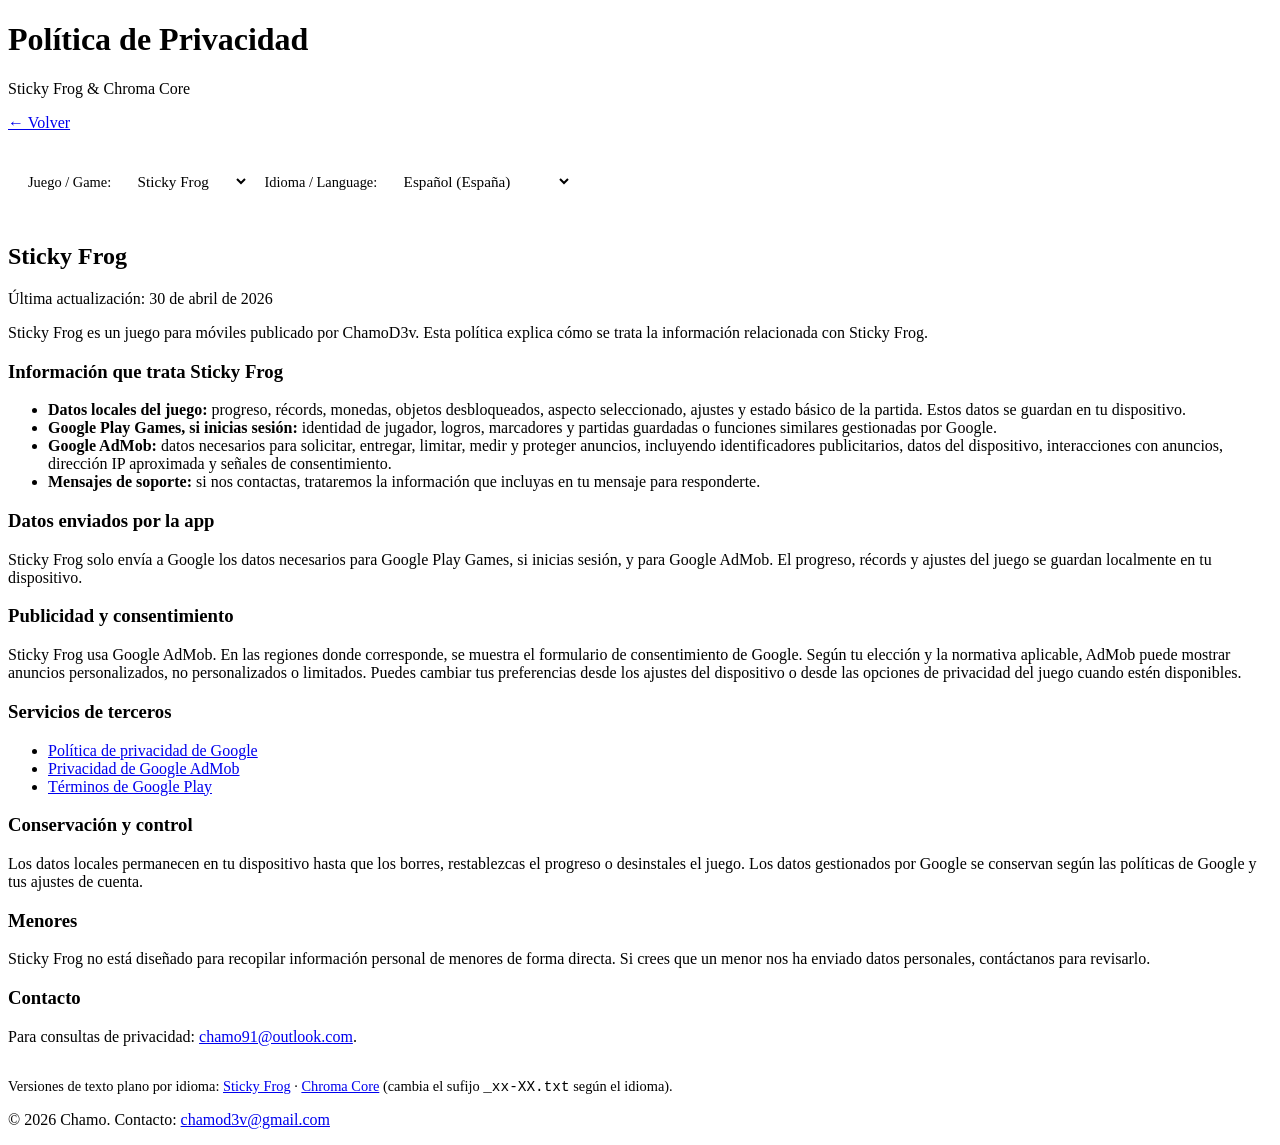
==== privacy.html @ 4ad82cdc "Update" ====
﻿<!DOCTYPE html>
<html lang="es">
<head>
<meta charset="UTF-8">
<meta name="viewport" content="width=device-width, initial-scale=1.0">
<title>Política de Privacidad — Chamo</title>
<link rel="stylesheet" href="style.css">
<style>
  .selector-bar {
    display: flex;
    flex-wrap: wrap;
    gap: 1rem;
    align-items: center;
    background: var(--bg-card);
    border: 1px solid var(--border);
    border-radius: var(--radius);
    padding: 1rem 1.25rem;
    margin: 1rem 0 1.75rem;
  }
  .selector-bar label {
    color: var(--fg-muted);
    font-size: 0.9rem;
    margin-right: 0.4rem;
  }
  .selector-bar select {
    background: var(--bg);
    color: var(--fg);
    border: 1px solid var(--border);
    border-radius: 8px;
    padding: 0.5rem 0.75rem;
    font-size: 0.95rem;
    font-family: inherit;
  }
  .selector-bar select:focus {
    outline: 2px solid var(--accent-alt);
    outline-offset: 1px;
  }
  .privacy-block { display: none; }
  .privacy-block.active { display: block; }
  .lang-block { display: none; }
  .lang-block.active { display: block; }
  .doc-meta {
    color: var(--fg-muted);
    font-size: 0.9rem;
    margin: 0 0 1rem;
  }
</style>
</head>
<body>
<header class="hero">
  <div class="container">
    <h1>Política de Privacidad</h1>
    <p class="tagline">Sticky Frog &amp; Chroma Core</p>
  </div>
</header>

<main class="container page-content">
  <a class="back-link" href="index.html">&larr; Volver</a>

  <div class="selector-bar">
    <div>
      <label for="game-select">Juego / Game:</label>
      <select id="game-select">
        <option value="sticky_frog">Sticky Frog</option>
        <option value="chromacore">Chroma Core</option>
      </select>
    </div>
    <div>
      <label for="lang-select">Idioma / Language:</label>
      <select id="lang-select">
        <option value="es-ES">Español (España)</option>
        <option value="en-US">English (US)</option>
        <option value="en-GB">English (UK)</option>
        <option value="fr-FR">Français (France)</option>
        <option value="de-DE">Deutsch (Deutschland)</option>
      </select>
    </div>
  </div>

  <!-- ========== STICKY FROG ========== -->
<article class="privacy-block" data-game="sticky_frog">
  <section class="lang-block" data-lang="es-ES">
    <h2>Sticky Frog</h2>
    <p class="effective">Última actualización: 30 de abril de 2026</p>
    <p>Sticky Frog es un juego para móviles publicado por ChamoD3v. Esta política explica cómo se trata la información relacionada con Sticky Frog.</p>
    <h3>Información que trata Sticky Frog</h3>
    <ul>
      <li><strong>Datos locales del juego:</strong> progreso, récords, monedas, objetos desbloqueados, aspecto seleccionado, ajustes y estado básico de la partida. Estos datos se guardan en tu dispositivo.</li>
      <li><strong>Google Play Games, si inicias sesión:</strong> identidad de jugador, logros, marcadores y partidas guardadas o funciones similares gestionadas por Google.</li>
      <li><strong>Google AdMob:</strong> datos necesarios para solicitar, entregar, limitar, medir y proteger anuncios, incluyendo identificadores publicitarios, datos del dispositivo, interacciones con anuncios, dirección IP aproximada y señales de consentimiento.</li>
      <li><strong>Mensajes de soporte:</strong> si nos contactas, trataremos la información que incluyas en tu mensaje para responderte.</li>
    </ul>
    <h3>Datos enviados por la app</h3>
    <p>Sticky Frog solo envía a Google los datos necesarios para Google Play Games, si inicias sesión, y para Google AdMob. El progreso, récords y ajustes del juego se guardan localmente en tu dispositivo.</p>
    <h3>Publicidad y consentimiento</h3>
    <p>Sticky Frog usa Google AdMob. En las regiones donde corresponde, se muestra el formulario de consentimiento de Google. Según tu elección y la normativa aplicable, AdMob puede mostrar anuncios personalizados, no personalizados o limitados. Puedes cambiar tus preferencias desde los ajustes del dispositivo o desde las opciones de privacidad del juego cuando estén disponibles.</p>
    <h3>Servicios de terceros</h3>
    <ul>
      <li><a href="https://policies.google.com/privacy" target="_blank" rel="noopener">Política de privacidad de Google</a></li>
      <li><a href="https://support.google.com/admob/answer/6128543" target="_blank" rel="noopener">Privacidad de Google AdMob</a></li>
      <li><a href="https://play.google.com/about/play-terms/" target="_blank" rel="noopener">Términos de Google Play</a></li>
    </ul>
    <h3>Conservación y control</h3>
    <p>Los datos locales permanecen en tu dispositivo hasta que los borres, restablezcas el progreso o desinstales el juego. Los datos gestionados por Google se conservan según las políticas de Google y tus ajustes de cuenta.</p>
    <h3>Menores</h3>
    <p>Sticky Frog no está diseñado para recopilar información personal de menores de forma directa. Si crees que un menor nos ha enviado datos personales, contáctanos para revisarlo.</p>
    <h3>Contacto</h3>
    <p>Para consultas de privacidad: <a href="mailto:chamo91@outlook.com">chamo91@outlook.com</a>.</p>
  </section>

  <section class="lang-block" data-lang="en-US">
    <h2>Sticky Frog</h2>
    <p class="effective">Last updated: April 30, 2026</p>
    <p>Sticky Frog is a mobile game published by ChamoD3v. This policy explains how information related to Sticky Frog is handled.</p>
    <h3>Information Sticky Frog Processes</h3>
    <ul>
      <li><strong>Local game data:</strong> progress, high scores, coins, unlocked items, selected skin, settings, and basic game state. This data is stored on your device.</li>
      <li><strong>Google Play Games, if you sign in:</strong> player identity, achievements, leaderboards, saved games, or similar features managed by Google.</li>
      <li><strong>Google AdMob:</strong> data needed to request, deliver, cap, measure, and protect ads, including advertising identifiers, device data, ad interactions, approximate IP-based location, and consent signals.</li>
      <li><strong>Support messages:</strong> if you contact us, we process the information you include so we can respond.</li>
    </ul>
    <h3>Data Sent by the App</h3>
    <p>Sticky Frog only sends Google the data needed for Google Play Games, if you sign in, and Google AdMob. Game progress, high scores, and settings are stored locally on your device.</p>
    <h3>Advertising and Consent</h3>
    <p>Sticky Frog uses Google AdMob. Where required, Google's consent form is shown. Depending on your choice and applicable law, AdMob may show personalized, non-personalized, or limited ads. You can change preferences through device settings or in-game privacy options when available.</p>
    <h3>Third-Party Services</h3>
    <ul>
      <li><a href="https://policies.google.com/privacy" target="_blank" rel="noopener">Google Privacy Policy</a></li>
      <li><a href="https://support.google.com/admob/answer/6128543" target="_blank" rel="noopener">Google AdMob Privacy</a></li>
      <li><a href="https://play.google.com/about/play-terms/" target="_blank" rel="noopener">Google Play Terms</a></li>
    </ul>
    <h3>Retention and Control</h3>
    <p>Local data remains on your device until you delete it, reset progress, or uninstall the game. Data handled by Google is retained according to Google's policies and your account settings.</p>
    <h3>Children</h3>
    <p>Sticky Frog is not designed to directly collect personal information from children. If you believe a child has sent us personal data, contact us so we can review it.</p>
    <h3>Contact</h3>
    <p>Privacy questions: <a href="mailto:chamo91@outlook.com">chamo91@outlook.com</a>.</p>
  </section>

  <section class="lang-block" data-lang="en-GB">
    <h2>Sticky Frog</h2>
    <p class="effective">Last updated: 30 April 2026</p>
    <p>Sticky Frog is a mobile game published by ChamoD3v. This policy explains how information related to Sticky Frog is handled.</p>
    <h3>Information Sticky Frog Processes</h3>
    <ul>
      <li><strong>Local game data:</strong> progress, high scores, coins, unlocked items, selected skin, settings, and basic game state. This data is stored on your device.</li>
      <li><strong>Google Play Games, if you sign in:</strong> player identity, achievements, leaderboards, saved games, or similar features managed by Google.</li>
      <li><strong>Google AdMob:</strong> data needed to request, deliver, cap, measure, and protect adverts, including advertising identifiers, device data, advert interactions, approximate IP-based location, and consent signals.</li>
      <li><strong>Support messages:</strong> if you contact us, we process the information you include so we can respond.</li>
    </ul>
    <h3>Data Sent by the App</h3>
    <p>Sticky Frog only sends Google the data needed for Google Play Games, if you sign in, and Google AdMob. Game progress, high scores, and settings are stored locally on your device.</p>
    <h3>Advertising and Consent</h3>
    <p>Sticky Frog uses Google AdMob. Where required, Google's consent form is shown. Depending on your choice and applicable law, AdMob may show personalised, non-personalised, or limited adverts. You can change preferences through device settings or in-game privacy options when available.</p>
    <h3>Third-Party Services</h3>
    <ul>
      <li><a href="https://policies.google.com/privacy" target="_blank" rel="noopener">Google Privacy Policy</a></li>
      <li><a href="https://support.google.com/admob/answer/6128543" target="_blank" rel="noopener">Google AdMob Privacy</a></li>
      <li><a href="https://play.google.com/about/play-terms/" target="_blank" rel="noopener">Google Play Terms</a></li>
    </ul>
    <h3>Retention and Control</h3>
    <p>Local data remains on your device until you delete it, reset progress, or uninstall the game. Data handled by Google is retained according to Google's policies and your account settings.</p>
    <h3>Children</h3>
    <p>Sticky Frog is not designed to directly collect personal information from children. If you believe a child has sent us personal data, contact us so we can review it.</p>
    <h3>Contact</h3>
    <p>Privacy questions: <a href="mailto:chamo91@outlook.com">chamo91@outlook.com</a>.</p>
  </section>

  <section class="lang-block" data-lang="fr-FR">
    <h2>Sticky Frog</h2>
    <p class="effective">Dernière mise à jour : 30 avril 2026</p>
    <p>Sticky Frog est un jeu mobile publié par ChamoD3v. Cette politique explique comment les informations liées à Sticky Frog sont traitées.</p>
    <h3>Informations traitées par Sticky Frog</h3>
    <ul>
      <li><strong>Données locales du jeu :</strong> progression, meilleurs scores, pièces, éléments déverrouillés, apparence sélectionnée, paramètres et état de base de la partie. Ces données sont stockées sur votre appareil.</li>
      <li><strong>Google Play Games, si vous vous connectez :</strong> identité de joueur, succès, classements, sauvegardes ou fonctions similaires gérées par Google.</li>
      <li><strong>Google AdMob :</strong> données nécessaires pour demander, diffuser, limiter, mesurer et protéger les annonces, y compris les identifiants publicitaires, données de l'appareil, interactions avec les annonces, localisation approximative basée sur l'adresse IP et signaux de consentement.</li>
      <li><strong>Messages d'assistance :</strong> si vous nous contactez, nous traitons les informations incluses dans votre message afin de vous répondre.</li>
    </ul>
    <h3>Données envoyées par l'application</h3>
    <p>Sticky Frog envoie uniquement à Google les données nécessaires à Google Play Games, si vous vous connectez, et à Google AdMob. La progression, les meilleurs scores et les paramètres du jeu sont stockés localement sur votre appareil.</p>
    <h3>Publicité et consentement</h3>
    <p>Sticky Frog utilise Google AdMob. Lorsque cela est requis, le formulaire de consentement de Google est affiché. Selon votre choix et la loi applicable, AdMob peut afficher des annonces personnalisées, non personnalisées ou limitées. Vous pouvez modifier vos préférences dans les paramètres de l'appareil ou dans les options de confidentialité du jeu lorsqu'elles sont disponibles.</p>
    <h3>Services tiers</h3>
    <ul>
      <li><a href="https://policies.google.com/privacy" target="_blank" rel="noopener">Politique de confidentialité de Google</a></li>
      <li><a href="https://support.google.com/admob/answer/6128543" target="_blank" rel="noopener">Confidentialité Google AdMob</a></li>
      <li><a href="https://play.google.com/about/play-terms/" target="_blank" rel="noopener">Conditions Google Play</a></li>
    </ul>
    <h3>Conservation et contrôle</h3>
    <p>Les données locales restent sur votre appareil jusqu'à ce que vous les supprimiez, réinitialisiez la progression ou désinstalliez le jeu. Les données traitées par Google sont conservées conformément aux règles de Google et aux paramètres de votre compte.</p>
    <h3>Enfants</h3>
    <p>Sticky Frog n'est pas conçu pour collecter directement des informations personnelles auprès des enfants. Si vous pensez qu'un enfant nous a envoyé des données personnelles, contactez-nous afin que nous puissions l'examiner.</p>
    <h3>Contact</h3>
    <p>Questions relatives à la confidentialité : <a href="mailto:chamo91@outlook.com">chamo91@outlook.com</a>.</p>
  </section>

  <section class="lang-block" data-lang="de-DE">
    <h2>Sticky Frog</h2>
    <p class="effective">Zuletzt aktualisiert: 30. April 2026</p>
    <p>Sticky Frog ist ein mobiles Spiel, das von ChamoD3v veröffentlicht wird. Diese Richtlinie erklärt, wie Informationen im Zusammenhang mit Sticky Frog verarbeitet werden.</p>
    <h3>Informationen, die Sticky Frog verarbeitet</h3>
    <ul>
      <li><strong>Lokale Spieldaten:</strong> Fortschritt, Highscores, Münzen, freigeschaltete Gegenstände, ausgewähltes Aussehen, Einstellungen und grundlegender Spielstatus. Diese Daten werden auf deinem Gerät gespeichert.</li>
      <li><strong>Google Play Games, wenn du dich anmeldest:</strong> Spieleridentität, Erfolge, Bestenlisten, gespeicherte Spiele oder ähnliche von Google verwaltete Funktionen.</li>
      <li><strong>Google AdMob:</strong> Daten, die zum Anfordern, Ausliefern, Begrenzen, Messen und Schützen von Werbung erforderlich sind, einschließlich Werbe-IDs, Gerätedaten, Anzeigeninteraktionen, ungefährer IP-basierter Standortdaten und Zustimmungssignale.</li>
      <li><strong>Support-Nachrichten:</strong> Wenn du uns kontaktierst, verarbeiten wir die Informationen in deiner Nachricht, um zu antworten.</li>
    </ul>
    <h3>Von der App gesendete Daten</h3>
    <p>Sticky Frog sendet nur die Daten an Google, die für Google Play Games, sofern du dich anmeldest, und Google AdMob erforderlich sind. Spielfortschritt, Highscores und Einstellungen werden lokal auf deinem Gerät gespeichert.</p>
    <h3>Werbung und Zustimmung</h3>
    <p>Sticky Frog verwendet Google AdMob. Wo erforderlich, wird das Zustimmungsformular von Google angezeigt. Abhängig von deiner Auswahl und dem geltenden Recht kann AdMob personalisierte, nicht personalisierte oder eingeschränkte Anzeigen anzeigen. Du kannst deine Einstellungen über die Geräteeinstellungen oder über Datenschutzoptionen im Spiel ändern, sofern verfügbar.</p>
    <h3>Drittanbieterdienste</h3>
    <ul>
      <li><a href="https://policies.google.com/privacy" target="_blank" rel="noopener">Google-Datenschutzerklärung</a></li>
      <li><a href="https://support.google.com/admob/answer/6128543" target="_blank" rel="noopener">Google AdMob Datenschutz</a></li>
      <li><a href="https://play.google.com/about/play-terms/" target="_blank" rel="noopener">Google Play-Nutzungsbedingungen</a></li>
    </ul>
    <h3>Aufbewahrung und Kontrolle</h3>
    <p>Lokale Daten bleiben auf deinem Gerät, bis du sie löschst, den Fortschritt zurücksetzt oder das Spiel deinstallierst. Von Google verarbeitete Daten werden gemäß den Richtlinien von Google und deinen Kontoeinstellungen aufbewahrt.</p>
    <h3>Kinder</h3>
    <p>Sticky Frog ist nicht darauf ausgelegt, direkt personenbezogene Daten von Kindern zu erfassen. Wenn du glaubst, dass ein Kind uns personenbezogene Daten gesendet hat, kontaktiere uns bitte, damit wir dies prüfen können.</p>
    <h3>Kontakt</h3>
    <p>Fragen zum Datenschutz: <a href="mailto:chamo91@outlook.com">chamo91@outlook.com</a>.</p>
  </section>
</article>

  <!-- ========== CHROMA CORE ========== -->
  <article class="privacy-block" data-game="chromacore">

    <section class="lang-block" data-lang="es-ES">
      <h2>Política de Privacidad de Chroma Core</h2>
      <p class="doc-meta">Última actualización: 30 de abril de 2026</p>
      <p>Gracias por jugar a Chroma Core. Esta política explica qué datos se tratan, para qué se usan y qué opciones tienes.</p>
      <h2>1. Responsable</h2>
      <p>Chroma Core<br><strong>Contacto de privacidad:</strong> wcg.privacy@gmail.com</p>
      <h2>2. Alcance</h2>
      <p>Esta política aplica al juego Chroma Core para Android.</p>
      <h2>3. Datos que podemos tratar</h2>
      <ul>
        <li>Datos del juego almacenados localmente: récord de puntuación, energía disponible, fecha de la última recarga diaria, progreso del tutorial y ajustes de audio.</li>
        <li>Datos de Google Play Games (si inicias sesión): identificador de jugador, perfil y ranking.</li>
        <li>Datos de publicidad (Google AdMob): Advertising ID / AD_ID, señales de solicitud/carga/impresión/interacción para anuncios recompensados.</li>
        <li>Ubicación aproximada inferida por red/IP (la app no usa GPS preciso).</li>
      </ul>
      <p><strong>Chroma Core no envía telemetría analítica propia.</strong> No hay Firebase Analytics ni equivalente integrado en el juego.</p>
      <h2>4. Finalidades</h2>
      <ul>
        <li>Proporcionar funciones base del juego y progreso local.</li>
        <li>Habilitar Google Play Games (login y ranking).</li>
        <li>Mostrar anuncios recompensados y medir su rendimiento.</li>
        <li>Prevenir abuso, fraude e incumplimientos de política.</li>
      </ul>
      <h2>5. Consentimiento y opciones de privacidad (EEE, Reino Unido y Suiza)</h2>
      <p>Cuando la ley lo exige, solicitamos consentimiento mediante Google UMP. Puedes volver a abrir las opciones desde el botón Privacidad en el menú principal del juego.</p>
      <ul>
        <li>Con consentimiento otorgado o no requerido: los anuncios pueden funcionar con normalidad.</li>
        <li>Sin consentimiento: pueden mostrarse anuncios no personalizados/limitados, según configuración y disponibilidad de Google.</li>
      </ul>
      <h2>6. Servicios de terceros</h2>
      <p>Chroma Core usa Google Play Games Services y Google AdMob.</p>
      <ul>
        <li><a href="https://policies.google.com/privacy">Google Privacy Policy</a></li>
        <li><a href="https://developer.android.com/games/pgs/terms">Google Play Games Services Terms</a></li>
        <li><a href="https://support.google.com/admob/answer/6128543">AdMob Policy</a></li>
      </ul>
      <h2>7. Compartición de datos</h2>
      <p>No vendemos datos personales. Los datos necesarios para funciones de Google Play Games y monetización por anuncios pueden compartirse con Google como proveedor de servicio.</p>
      <h2>8. Almacenamiento y conservación</h2>
      <ul>
        <li>Los datos locales del juego permanecen en tu dispositivo hasta borrar datos o desinstalar.</li>
        <li>Los datos de Google Play Games y AdMob pueden conservarse según políticas de Google.</li>
        <li>Las solicitudes de soporte por email pueden conservarse el tiempo necesario para gestionarlas y cumplir obligaciones legales.</li>
      </ul>
      <h2>9. Tus derechos y solicitudes de eliminación</h2>
      <p>Canal principal: <a href="https://forms.gle/Xr1puNcL5sDi64fD7">Abrir formulario de privacidad</a></p>
      <p>Canal alternativo (email): <strong>wcg.privacy@gmail.com</strong></p>
      <ul>
        <li>Chroma Core no recopila telemetría propia, por lo que no existe en el lado de la app un conjunto de datos vinculado a una identidad real que podamos entregar o borrar.</li>
        <li>Si tu solicitud afecta a datos en Google Play Games, AdMob o cuenta Google, también puede ser necesario usar las herramientas de control de cuenta de Google.</li>
      </ul>
      <h2>10. Menores</h2>
      <p>Chroma Core no está dirigido específicamente a menores de 13 años.</p>
      <h2>11. Cambios en esta política</h2>
      <p>Podemos actualizar esta política por cambios legales, técnicos o de producto. La versión vigente se publicará en esta URL.</p>
    </section>

    <section class="lang-block" data-lang="en-US">
      <h2>Chroma Core Privacy Policy</h2>
      <p class="doc-meta">Last updated: April 30, 2026</p>
      <p>Thanks for playing Chroma Core. This policy explains what data is processed, why, and what choices you have.</p>
      <h2>1. Controller</h2>
      <p>Chroma Core<br><strong>Privacy contact:</strong> wcg.privacy@gmail.com</p>
      <h2>2. Scope</h2>
      <p>This policy applies to the Android game Chroma Core.</p>
      <h2>3. Data we may process</h2>
      <ul>
        <li>Game data stored locally: high score, available energy, last daily recharge date, tutorial progress and audio settings.</li>
        <li>Google Play Games data (if signed in): player identifier, profile and leaderboard metadata.</li>
        <li>Advertising data (Google AdMob): Advertising ID / AD_ID and ad request/load/impression/interaction signals for rewarded ads.</li>
        <li>Approximate location inferred by network/IP (no precise GPS from this app).</li>
      </ul>
      <p><strong>Chroma Core does not send first-party analytics telemetry.</strong> There is no Firebase Analytics or equivalent embedded in the game.</p>
      <h2>4. Purposes</h2>
      <ul>
        <li>Provide core gameplay and local progress.</li>
        <li>Enable Google Play Games features (sign-in and leaderboard).</li>
        <li>Show rewarded ads and measure ad performance.</li>
        <li>Prevent abuse, fraud and policy violations.</li>
      </ul>
      <h2>5. Consent and privacy choices (EEA, UK, Switzerland)</h2>
      <p>Where legally required, we request consent via Google UMP. You can reopen privacy options from the in-game Privacy button on the main menu.</p>
      <ul>
        <li>If consent is granted or not required: ads may operate normally.</li>
        <li>If consent is not granted: non-personalized/limited ads may still be shown, depending on Google settings and availability.</li>
      </ul>
      <h2>6. Third-party services</h2>
      <p>Chroma Core uses Google Play Games Services and Google AdMob.</p>
      <ul>
        <li><a href="https://policies.google.com/privacy">Google Privacy Policy</a></li>
        <li><a href="https://developer.android.com/games/pgs/terms">Google Play Games Services Terms</a></li>
        <li><a href="https://support.google.com/admob/answer/6128543">AdMob Policy</a></li>
      </ul>
      <h2>7. Data sharing</h2>
      <p>We do not sell personal data. Data required for Google Play Games features and ad monetization may be shared with Google as service provider.</p>
      <h2>8. Storage and retention</h2>
      <ul>
        <li>Local game data remains on your device until app data is deleted or app is uninstalled.</li>
        <li>Google Play Games and AdMob data may be retained according to Google policies.</li>
        <li>Email support requests may be retained as needed to handle your request and legal obligations.</li>
      </ul>
      <h2>9. Your rights and deletion requests</h2>
      <p>Primary channel: <a href="https://forms.gle/Xr1puNcL5sDi64fD7">Open privacy request form</a></p>
      <p>Backup channel (email): <strong>wcg.privacy@gmail.com</strong></p>
      <ul>
        <li>Chroma Core does not collect first-party telemetry, so there is no app-side dataset linked to a real-world identity that we could provide or delete.</li>
        <li>If your request involves Google Play Games, AdMob or Google account data, you may also need to use Google account controls.</li>
      </ul>
      <h2>10. Children</h2>
      <p>Chroma Core is not specifically directed to children under 13.</p>
      <h2>11. Changes to this policy</h2>
      <p>We may update this policy for legal, technical or product changes. The latest version will be published at this URL.</p>
    </section>

    <section class="lang-block" data-lang="en-GB">
      <h2>Chroma Core Privacy Policy</h2>
      <p class="doc-meta">Last updated: 30 April 2026</p>
      <p>Thanks for playing Chroma Core. This policy explains what data is processed, why, and what choices you have.</p>
      <h2>1. Controller</h2>
      <p>Chroma Core<br><strong>Privacy contact:</strong> wcg.privacy@gmail.com</p>
      <h2>2. Scope</h2>
      <p>This policy applies to the Android game Chroma Core.</p>
      <h2>3. Data we may process</h2>
      <ul>
        <li>Game data stored locally: high score, available energy, last daily recharge date, tutorial progress and audio settings.</li>
        <li>Google Play Games data (if signed in): player identifier, profile and leaderboard metadata.</li>
        <li>Advertising data (Google AdMob): Advertising ID / AD_ID and ad request/load/impression/interaction signals for rewarded ads.</li>
        <li>Approximate location inferred by network/IP (no precise GPS from this app).</li>
      </ul>
      <p><strong>Chroma Core does not send first-party analytics telemetry.</strong> There is no Firebase Analytics or equivalent embedded in the game.</p>
      <h2>4. Purposes</h2>
      <ul>
        <li>Provide core gameplay and local progress.</li>
        <li>Enable Google Play Games features (sign-in and leaderboard).</li>
        <li>Show rewarded ads and measure ad performance.</li>
        <li>Prevent abuse, fraud and policy violations.</li>
      </ul>
      <h2>5. Consent and privacy choices (EEA, UK, Switzerland)</h2>
      <p>Where legally required, we request consent via Google UMP. You can reopen privacy options from the in-game Privacy button on the main menu.</p>
      <ul>
        <li>If consent is granted or not required: ads may operate normally.</li>
        <li>If consent is not granted: non-personalised/limited ads may still be shown, depending on Google settings and availability.</li>
      </ul>
      <h2>6. Third-party services</h2>
      <p>Chroma Core uses Google Play Games Services and Google AdMob.</p>
      <ul>
        <li><a href="https://policies.google.com/privacy">Google Privacy Policy</a></li>
        <li><a href="https://developer.android.com/games/pgs/terms">Google Play Games Services Terms</a></li>
        <li><a href="https://support.google.com/admob/answer/6128543">AdMob Policy</a></li>
      </ul>
      <h2>7. Data sharing</h2>
      <p>We do not sell personal data. Data required for Google Play Games features and ad monetisation may be shared with Google as service provider.</p>
      <h2>8. Storage and retention</h2>
      <ul>
        <li>Local game data remains on your device until app data is deleted or app is uninstalled.</li>
        <li>Google Play Games and AdMob data may be retained according to Google policies.</li>
        <li>Email support requests may be retained as needed to handle your request and legal obligations.</li>
      </ul>
      <h2>9. Your rights and deletion requests</h2>
      <p>Primary channel: <a href="https://forms.gle/Xr1puNcL5sDi64fD7">Open privacy request form</a></p>
      <p>Backup channel (email): <strong>wcg.privacy@gmail.com</strong></p>
      <ul>
        <li>Chroma Core does not collect first-party telemetry, so there is no app-side dataset linked to a real-world identity that we could provide or delete.</li>
        <li>If your request involves Google Play Games, AdMob or Google account data, you may also need to use Google account controls.</li>
      </ul>
      <h2>10. Children</h2>
      <p>Chroma Core is not specifically directed to children under 13.</p>
      <h2>11. Changes to this policy</h2>
      <p>We may update this policy for legal, technical or product changes. The latest version will be published at this URL.</p>
    </section>

    <section class="lang-block" data-lang="fr-FR">
      <h2>Politique de confidentialité de Chroma Core</h2>
      <p class="doc-meta">Dernière mise à jour : 30 avril 2026</p>
      <p>Merci de jouer à Chroma Core. Cette politique explique quelles données sont traitées, pourquoi, et quelles options vous avez.</p>
      <h2>1. Responsable</h2>
      <p>Chroma Core<br><strong>Contact confidentialité :</strong> wcg.privacy@gmail.com</p>
      <h2>2. Portée</h2>
      <p>Cette politique s'applique au jeu Android Chroma Core.</p>
      <h2>3. Données que nous pouvons traiter</h2>
      <ul>
        <li>Données du jeu stockées localement : record de score, énergie disponible, date de la dernière recharge quotidienne, progression du tutoriel et réglages audio.</li>
        <li>Données Google Play Games (si connexion) : identifiant joueur, profil et métadonnées de classement.</li>
        <li>Données publicitaires (Google AdMob) : Advertising ID / AD_ID et signaux de requête/chargement/impression/interaction pour les annonces récompensées.</li>
        <li>Localisation approximative déduite du réseau/IP (pas de GPS précis via l'app).</li>
      </ul>
      <p><strong>Chroma Core n'envoie pas de télémétrie analytique propre.</strong> Aucun SDK Firebase Analytics ni équivalent n'est intégré dans le jeu.</p>
      <h2>4. Finalités</h2>
      <ul>
        <li>Fournir les fonctions de base du jeu et la progression locale.</li>
        <li>Activer Google Play Games (connexion et classement).</li>
        <li>Afficher des annonces récompensées et mesurer leur performance.</li>
        <li>Prévenir abus, fraude et violations de politique.</li>
      </ul>
      <h2>5. Consentement et choix de confidentialité (EEE, Royaume-Uni, Suisse)</h2>
      <p>Si la loi l'exige, nous demandons le consentement via Google UMP. Vous pouvez rouvrir les options via le bouton Privacy sur le menu principal du jeu.</p>
      <ul>
        <li>Consentement accordé ou non requis : les annonces peuvent fonctionner normalement.</li>
        <li>Consentement non accordé : des annonces non personnalisées/limitées peuvent tout de même être affichées selon Google.</li>
      </ul>
      <h2>6. Services tiers</h2>
      <p>Chroma Core utilise Google Play Games Services et Google AdMob.</p>
      <ul>
        <li><a href="https://policies.google.com/privacy">Google Privacy Policy</a></li>
        <li><a href="https://developer.android.com/games/pgs/terms">Google Play Games Services Terms</a></li>
        <li><a href="https://support.google.com/admob/answer/6128543">AdMob Policy</a></li>
      </ul>
      <h2>7. Partage des données</h2>
      <p>Nous ne vendons pas de données personnelles. Les données nécessaires aux fonctions Google Play Games et à la monétisation publicitaire peuvent être partagées avec Google comme fournisseur de service.</p>
      <h2>8. Stockage et conservation</h2>
      <ul>
        <li>Les données locales du jeu restent sur votre appareil jusqu'à suppression des données de l'app ou désinstallation.</li>
        <li>Les données Google Play Games et AdMob peuvent être conservées selon les politiques Google.</li>
        <li>Les demandes support par email peuvent être conservées si nécessaire pour traitement et obligations légales.</li>
      </ul>
      <h2>9. Vos droits et demandes de suppression</h2>
      <p>Canal principal : <a href="https://forms.gle/Xr1puNcL5sDi64fD7">Ouvrir le formulaire de confidentialité</a></p>
      <p>Canal alternatif (email) : <strong>wcg.privacy@gmail.com</strong></p>
      <ul>
        <li>Chroma Core ne collecte aucune télémétrie propre ; il n'existe donc aucun jeu de données côté app lié à une identité réelle que nous pourrions fournir ou supprimer.</li>
        <li>Si votre demande concerne des données Google Play Games, AdMob ou compte Google, vous pouvez aussi devoir utiliser les outils de compte Google.</li>
      </ul>
      <h2>10. Enfants</h2>
      <p>Chroma Core n'est pas spécifiquement destiné aux enfants de moins de 13 ans.</p>
      <h2>11. Modifications de cette politique</h2>
      <p>Nous pouvons mettre à jour cette politique pour changements légaux, techniques ou produit. La version en vigueur sera publiée à cette URL.</p>
    </section>

    <section class="lang-block" data-lang="de-DE">
      <h2>Datenschutzerklärung für Chroma Core</h2>
      <p class="doc-meta">Letzte Aktualisierung: 30. April 2026</p>
      <p>Danke, dass du Chroma Core spielst. Diese Richtlinie erklärt, welche Daten verarbeitet werden, warum und welche Optionen du hast.</p>
      <h2>1. Verantwortlicher</h2>
      <p>Chroma Core<br><strong>Datenschutzkontakt:</strong> wcg.privacy@gmail.com</p>
      <h2>2. Geltungsbereich</h2>
      <p>Diese Richtlinie gilt für das Android-Spiel Chroma Core.</p>
      <h2>3. Daten, die wir verarbeiten können</h2>
      <ul>
        <li>Lokal gespeicherte Spieldaten: Highscore, verfügbare Energie, Datum der letzten täglichen Aufladung, Tutorial-Fortschritt und Audio-Einstellungen.</li>
        <li>Google Play Games Daten (bei Login): Spieler-ID, Profil und Leaderboard-Metadaten.</li>
        <li>Werbedaten (Google AdMob): Advertising ID / AD_ID und Signale zu Anfrage/Laden/Impression/Interaktion für Rewarded Ads.</li>
        <li>Ungefährer Standort aus Netzwerk/IP (kein präzises GPS aus der App).</li>
      </ul>
      <p><strong>Chroma Core sendet keine eigene Analytics-Telemetrie.</strong> In der App ist kein Firebase Analytics oder vergleichbares SDK eingebettet.</p>
      <h2>4. Zwecke</h2>
      <ul>
        <li>Kernfunktionen des Spiels und lokaler Fortschritt.</li>
        <li>Google Play Games Funktionen (Login und Leaderboard).</li>
        <li>Rewarded Ads anzeigen und Anzeigenleistung messen.</li>
        <li>Missbrauch, Betrug und Richtlinienverstöße verhindern.</li>
      </ul>
      <h2>5. Einwilligung und Datenschutzoptionen (EWR, UK, Schweiz)</h2>
      <p>Wenn gesetzlich erforderlich, fragen wir Einwilligung über Google UMP ab. Datenschutzoptionen kannst du über den Privacy-Button im Hauptmenü des Spiels erneut öffnen.</p>
      <ul>
        <li>Einwilligung erteilt oder nicht erforderlich: Anzeigen können normal laufen.</li>
        <li>Keine Einwilligung: nicht-personalisierte/begrenzte Anzeigen können dennoch angezeigt werden.</li>
      </ul>
      <h2>6. Dienste Dritter</h2>
      <p>Chroma Core nutzt Google Play Games Services und Google AdMob.</p>
      <ul>
        <li><a href="https://policies.google.com/privacy">Google Privacy Policy</a></li>
        <li><a href="https://developer.android.com/games/pgs/terms">Google Play Games Services Terms</a></li>
        <li><a href="https://support.google.com/admob/answer/6128543">AdMob Policy</a></li>
      </ul>
      <h2>7. Datenweitergabe</h2>
      <p>Wir verkaufen keine personenbezogenen Daten. Daten für Google Play Games Funktionen und Werbe-Monetarisierung können mit Google als Dienstleister geteilt werden.</p>
      <h2>8. Speicherung und Aufbewahrung</h2>
      <ul>
        <li>Lokale Spieldaten bleiben auf deinem Gerät bis App-Daten gelöscht oder die App deinstalliert wird.</li>
        <li>Google Play Games und AdMob Daten können gemäß Google-Richtlinien gespeichert werden.</li>
        <li>Supportanfragen per E-Mail können zur Bearbeitung und für rechtliche Pflichten gespeichert werden.</li>
      </ul>
      <h2>9. Rechte und Löschanfragen</h2>
      <p>Primärer Kanal: <a href="https://forms.gle/Xr1puNcL5sDi64fD7">Datenschutzformular öffnen</a></p>
      <p>Alternativer Kanal (E-Mail): <strong>wcg.privacy@gmail.com</strong></p>
      <ul>
        <li>Chroma Core erhebt keine eigene Telemetrie, daher gibt es app-seitig keinen Datensatz, der mit einer realen Identität verknüpft ist und den wir bereitstellen oder löschen könnten.</li>
        <li>Wenn deine Anfrage Google Play Games, AdMob oder Google-Konto Daten betrifft, kann zusätzlich die Nutzung der Google-Kontotools erforderlich sein.</li>
      </ul>
      <h2>10. Kinder</h2>
      <p>Chroma Core richtet sich nicht speziell an Kinder unter 13 Jahren.</p>
      <h2>11. Änderungen dieser Richtlinie</h2>
      <p>Wir können diese Richtlinie bei rechtlichen, technischen oder Produktänderungen aktualisieren. Die aktuelle Version wird unter dieser URL veröffentlicht.</p>
    </section>

  </article>

  <p class="doc-meta" style="margin-top:2rem">
    Versiones de texto plano por idioma:
    <a href="privacy/sticky_frog/privacy_es-ES.txt">Sticky Frog</a> ·
    <a href="privacy/chromacore/privacy_es-ES.txt">Chroma Core</a>
    (cambia el sufijo <code>_xx-XX.txt</code> según el idioma).
  </p>
</main>

<footer>
  <div class="container">
    <p>&copy; <span id="year"></span> Chamo. Contacto: <a href="mailto:chamod3v@gmail.com">chamod3v@gmail.com</a></p>
  </div>
</footer>

<script>
  (function () {
    const gameSelect = document.getElementById('game-select');
    const langSelect = document.getElementById('lang-select');
    const gameBlocks = Array.from(document.querySelectorAll('.privacy-block'));
    const allLangBlocks = Array.from(document.querySelectorAll('.lang-block'));

    function applySelection() {
      const game = gameSelect.value;
      const lang = langSelect.value;
      gameBlocks.forEach(g => g.classList.toggle('active', g.dataset.game === game));
      allLangBlocks.forEach(s => {
        const parentGame = s.closest('.privacy-block').dataset.game;
        s.classList.toggle('active', parentGame === game && s.dataset.lang === lang);
      });
      document.documentElement.lang = lang;
      const params = new URLSearchParams(window.location.search);
      params.set('game', game);
      params.set('lang', lang);
      const newUrl = window.location.pathname + '?' + params.toString();
      window.history.replaceState(null, '', newUrl);
    }

    const params = new URLSearchParams(window.location.search);
    const games = gameBlocks.map(g => g.dataset.game);
    const langs = Array.from(new Set(allLangBlocks.map(s => s.dataset.lang)));
    const qGame = params.get('game');
    const qLang = params.get('lang');
    gameSelect.value = games.includes(qGame) ? qGame : 'sticky_frog';
    langSelect.value = langs.includes(qLang) ? qLang : 'es-ES';
    applySelection();

    gameSelect.addEventListener('change', applySelection);
    langSelect.addEventListener('change', applySelection);

    document.getElementById('year').textContent = new Date().getFullYear();
  })();
</script>
</body>
</html>
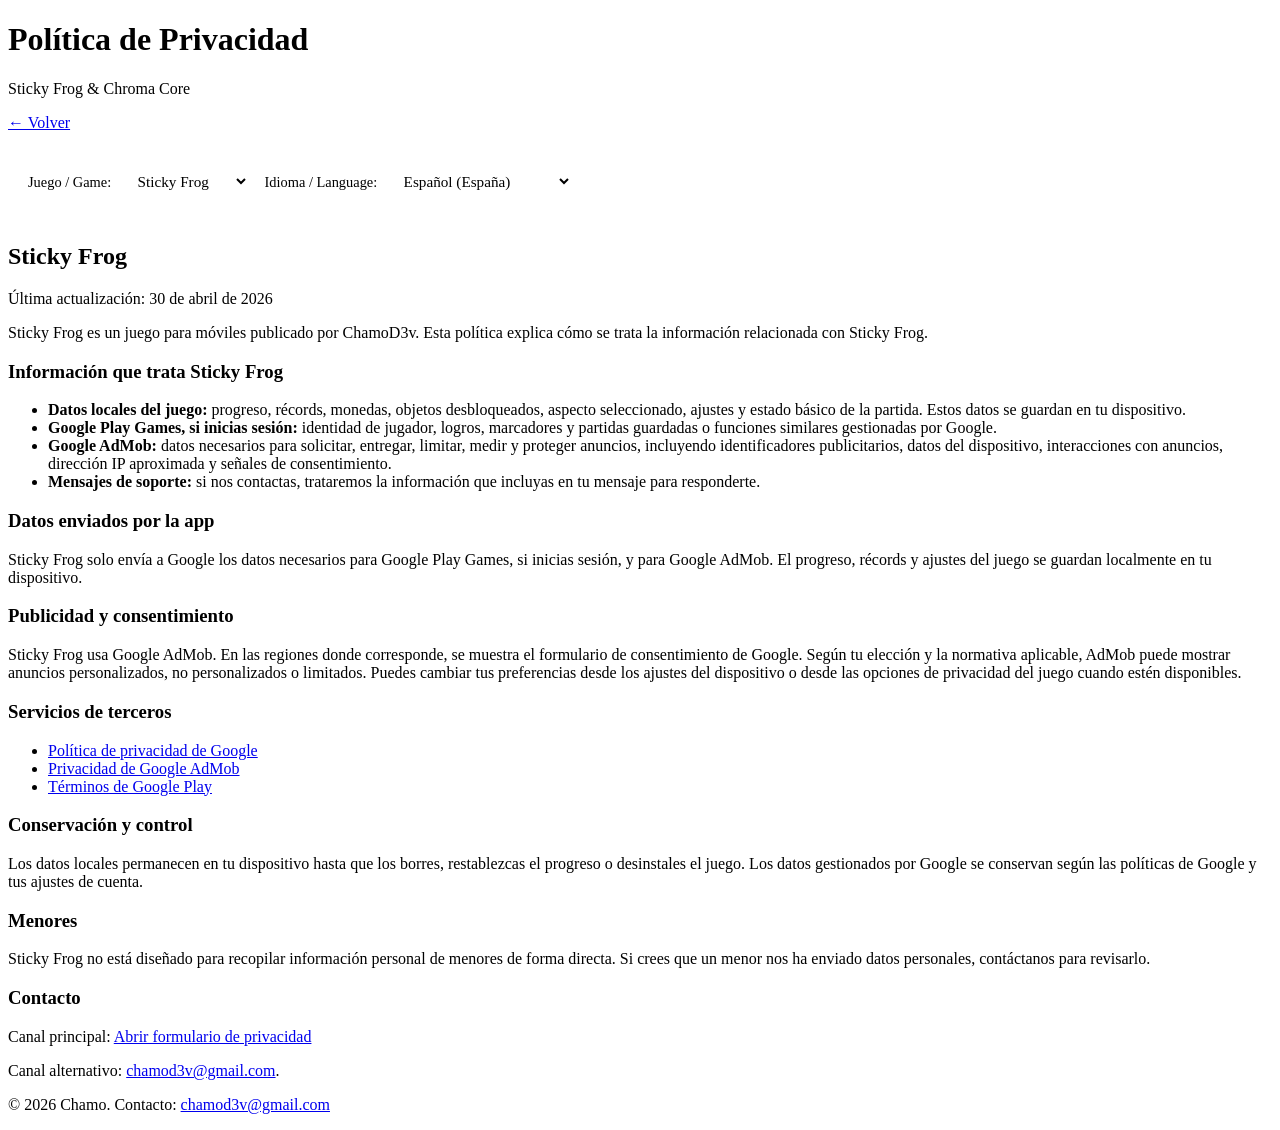
==== commit fe5baf85: "a" ====
--- a/privacy.html
+++ b/privacy.html
@@ -105,7 +105,8 @@
     <h3>Menores</h3>
     <p>Sticky Frog no está diseñado para recopilar información personal de menores de forma directa. Si crees que un menor nos ha enviado datos personales, contáctanos para revisarlo.</p>
     <h3>Contacto</h3>
-    <p>Para consultas de privacidad: <a href="mailto:chamo91@outlook.com">chamo91@outlook.com</a>.</p>
+    <p>Canal principal: <a href="https://forms.gle/MkvDANMhpmfV3eP59">Abrir formulario de privacidad</a></p>
+    <p>Canal alternativo: <a href="mailto:chamod3v@gmail.com">chamod3v@gmail.com</a>.</p>
   </section>
 
   <section class="lang-block" data-lang="en-US">
@@ -134,7 +135,8 @@
     <h3>Children</h3>
     <p>Sticky Frog is not designed to directly collect personal information from children. If you believe a child has sent us personal data, contact us so we can review it.</p>
     <h3>Contact</h3>
-    <p>Privacy questions: <a href="mailto:chamo91@outlook.com">chamo91@outlook.com</a>.</p>
+    <p>Primary channel: <a href="https://forms.gle/MkvDANMhpmfV3eP59">Open privacy request form</a></p>
+    <p>Backup channel: <a href="mailto:chamod3v@gmail.com">chamod3v@gmail.com</a>.</p>
   </section>
 
   <section class="lang-block" data-lang="en-GB">
@@ -163,7 +165,8 @@
     <h3>Children</h3>
     <p>Sticky Frog is not designed to directly collect personal information from children. If you believe a child has sent us personal data, contact us so we can review it.</p>
     <h3>Contact</h3>
-    <p>Privacy questions: <a href="mailto:chamo91@outlook.com">chamo91@outlook.com</a>.</p>
+    <p>Primary channel: <a href="https://forms.gle/MkvDANMhpmfV3eP59">Open privacy request form</a></p>
+    <p>Backup channel: <a href="mailto:chamod3v@gmail.com">chamod3v@gmail.com</a>.</p>
   </section>
 
   <section class="lang-block" data-lang="fr-FR">
@@ -192,7 +195,8 @@
     <h3>Enfants</h3>
     <p>Sticky Frog n'est pas conçu pour collecter directement des informations personnelles auprès des enfants. Si vous pensez qu'un enfant nous a envoyé des données personnelles, contactez-nous afin que nous puissions l'examiner.</p>
     <h3>Contact</h3>
-    <p>Questions relatives à la confidentialité : <a href="mailto:chamo91@outlook.com">chamo91@outlook.com</a>.</p>
+    <p>Canal principal : <a href="https://forms.gle/MkvDANMhpmfV3eP59">Ouvrir le formulaire de confidentialité</a></p>
+    <p>Canal alternatif : <a href="mailto:chamod3v@gmail.com">chamod3v@gmail.com</a>.</p>
   </section>
 
   <section class="lang-block" data-lang="de-DE">
@@ -221,7 +225,8 @@
     <h3>Kinder</h3>
     <p>Sticky Frog ist nicht darauf ausgelegt, direkt personenbezogene Daten von Kindern zu erfassen. Wenn du glaubst, dass ein Kind uns personenbezogene Daten gesendet hat, kontaktiere uns bitte, damit wir dies prüfen können.</p>
     <h3>Kontakt</h3>
-    <p>Fragen zum Datenschutz: <a href="mailto:chamo91@outlook.com">chamo91@outlook.com</a>.</p>
+    <p>Primärer Kanal: <a href="https://forms.gle/MkvDANMhpmfV3eP59">Datenschutzformular öffnen</a></p>
+    <p>Alternativer Kanal: <a href="mailto:chamod3v@gmail.com">chamod3v@gmail.com</a>.</p>
   </section>
 </article>
 
@@ -233,7 +238,7 @@
       <p class="doc-meta">Última actualización: 30 de abril de 2026</p>
       <p>Gracias por jugar a Chroma Core. Esta política explica qué datos se tratan, para qué se usan y qué opciones tienes.</p>
       <h2>1. Responsable</h2>
-      <p>Chroma Core<br><strong>Contacto de privacidad:</strong> wcg.privacy@gmail.com</p>
+      <p>Chroma Core<br><strong>Contacto de privacidad:</strong> chamod3v@gmail.com</p>
       <h2>2. Alcance</h2>
       <p>Esta política aplica al juego Chroma Core para Android.</p>
       <h2>3. Datos que podemos tratar</h2>
@@ -273,8 +278,8 @@
         <li>Las solicitudes de soporte por email pueden conservarse el tiempo necesario para gestionarlas y cumplir obligaciones legales.</li>
       </ul>
       <h2>9. Tus derechos y solicitudes de eliminación</h2>
-      <p>Canal principal: <a href="https://forms.gle/Xr1puNcL5sDi64fD7">Abrir formulario de privacidad</a></p>
-      <p>Canal alternativo (email): <strong>wcg.privacy@gmail.com</strong></p>
+      <p>Canal principal: <a href="https://forms.gle/MkvDANMhpmfV3eP59">Abrir formulario de privacidad</a></p>
+      <p>Canal alternativo (email): <strong>chamod3v@gmail.com</strong></p>
       <ul>
         <li>Chroma Core no recopila telemetría propia, por lo que no existe en el lado de la app un conjunto de datos vinculado a una identidad real que podamos entregar o borrar.</li>
         <li>Si tu solicitud afecta a datos en Google Play Games, AdMob o cuenta Google, también puede ser necesario usar las herramientas de control de cuenta de Google.</li>
@@ -290,7 +295,7 @@
       <p class="doc-meta">Last updated: April 30, 2026</p>
       <p>Thanks for playing Chroma Core. This policy explains what data is processed, why, and what choices you have.</p>
       <h2>1. Controller</h2>
-      <p>Chroma Core<br><strong>Privacy contact:</strong> wcg.privacy@gmail.com</p>
+      <p>Chroma Core<br><strong>Privacy contact:</strong> chamod3v@gmail.com</p>
       <h2>2. Scope</h2>
       <p>This policy applies to the Android game Chroma Core.</p>
       <h2>3. Data we may process</h2>
@@ -330,8 +335,8 @@
         <li>Email support requests may be retained as needed to handle your request and legal obligations.</li>
       </ul>
       <h2>9. Your rights and deletion requests</h2>
-      <p>Primary channel: <a href="https://forms.gle/Xr1puNcL5sDi64fD7">Open privacy request form</a></p>
-      <p>Backup channel (email): <strong>wcg.privacy@gmail.com</strong></p>
+      <p>Primary channel: <a href="https://forms.gle/MkvDANMhpmfV3eP59">Open privacy request form</a></p>
+      <p>Backup channel (email): <strong>chamod3v@gmail.com</strong></p>
       <ul>
         <li>Chroma Core does not collect first-party telemetry, so there is no app-side dataset linked to a real-world identity that we could provide or delete.</li>
         <li>If your request involves Google Play Games, AdMob or Google account data, you may also need to use Google account controls.</li>
@@ -347,7 +352,7 @@
       <p class="doc-meta">Last updated: 30 April 2026</p>
       <p>Thanks for playing Chroma Core. This policy explains what data is processed, why, and what choices you have.</p>
       <h2>1. Controller</h2>
-      <p>Chroma Core<br><strong>Privacy contact:</strong> wcg.privacy@gmail.com</p>
+      <p>Chroma Core<br><strong>Privacy contact:</strong> chamod3v@gmail.com</p>
       <h2>2. Scope</h2>
       <p>This policy applies to the Android game Chroma Core.</p>
       <h2>3. Data we may process</h2>
@@ -387,8 +392,8 @@
         <li>Email support requests may be retained as needed to handle your request and legal obligations.</li>
       </ul>
       <h2>9. Your rights and deletion requests</h2>
-      <p>Primary channel: <a href="https://forms.gle/Xr1puNcL5sDi64fD7">Open privacy request form</a></p>
-      <p>Backup channel (email): <strong>wcg.privacy@gmail.com</strong></p>
+      <p>Primary channel: <a href="https://forms.gle/MkvDANMhpmfV3eP59">Open privacy request form</a></p>
+      <p>Backup channel (email): <strong>chamod3v@gmail.com</strong></p>
       <ul>
         <li>Chroma Core does not collect first-party telemetry, so there is no app-side dataset linked to a real-world identity that we could provide or delete.</li>
         <li>If your request involves Google Play Games, AdMob or Google account data, you may also need to use Google account controls.</li>
@@ -404,7 +409,7 @@
       <p class="doc-meta">Dernière mise à jour : 30 avril 2026</p>
       <p>Merci de jouer à Chroma Core. Cette politique explique quelles données sont traitées, pourquoi, et quelles options vous avez.</p>
       <h2>1. Responsable</h2>
-      <p>Chroma Core<br><strong>Contact confidentialité :</strong> wcg.privacy@gmail.com</p>
+      <p>Chroma Core<br><strong>Contact confidentialité :</strong> chamod3v@gmail.com</p>
       <h2>2. Portée</h2>
       <p>Cette politique s'applique au jeu Android Chroma Core.</p>
       <h2>3. Données que nous pouvons traiter</h2>
@@ -444,8 +449,8 @@
         <li>Les demandes support par email peuvent être conservées si nécessaire pour traitement et obligations légales.</li>
       </ul>
       <h2>9. Vos droits et demandes de suppression</h2>
-      <p>Canal principal : <a href="https://forms.gle/Xr1puNcL5sDi64fD7">Ouvrir le formulaire de confidentialité</a></p>
-      <p>Canal alternatif (email) : <strong>wcg.privacy@gmail.com</strong></p>
+      <p>Canal principal : <a href="https://forms.gle/MkvDANMhpmfV3eP59">Ouvrir le formulaire de confidentialité</a></p>
+      <p>Canal alternatif (email) : <strong>chamod3v@gmail.com</strong></p>
       <ul>
         <li>Chroma Core ne collecte aucune télémétrie propre ; il n'existe donc aucun jeu de données côté app lié à une identité réelle que nous pourrions fournir ou supprimer.</li>
         <li>Si votre demande concerne des données Google Play Games, AdMob ou compte Google, vous pouvez aussi devoir utiliser les outils de compte Google.</li>
@@ -461,7 +466,7 @@
       <p class="doc-meta">Letzte Aktualisierung: 30. April 2026</p>
       <p>Danke, dass du Chroma Core spielst. Diese Richtlinie erklärt, welche Daten verarbeitet werden, warum und welche Optionen du hast.</p>
       <h2>1. Verantwortlicher</h2>
-      <p>Chroma Core<br><strong>Datenschutzkontakt:</strong> wcg.privacy@gmail.com</p>
+      <p>Chroma Core<br><strong>Datenschutzkontakt:</strong> chamod3v@gmail.com</p>
       <h2>2. Geltungsbereich</h2>
       <p>Diese Richtlinie gilt für das Android-Spiel Chroma Core.</p>
       <h2>3. Daten, die wir verarbeiten können</h2>
@@ -501,8 +506,8 @@
         <li>Supportanfragen per E-Mail können zur Bearbeitung und für rechtliche Pflichten gespeichert werden.</li>
       </ul>
       <h2>9. Rechte und Löschanfragen</h2>
-      <p>Primärer Kanal: <a href="https://forms.gle/Xr1puNcL5sDi64fD7">Datenschutzformular öffnen</a></p>
-      <p>Alternativer Kanal (E-Mail): <strong>wcg.privacy@gmail.com</strong></p>
+      <p>Primärer Kanal: <a href="https://forms.gle/MkvDANMhpmfV3eP59">Datenschutzformular öffnen</a></p>
+      <p>Alternativer Kanal (E-Mail): <strong>chamod3v@gmail.com</strong></p>
       <ul>
         <li>Chroma Core erhebt keine eigene Telemetrie, daher gibt es app-seitig keinen Datensatz, der mit einer realen Identität verknüpft ist und den wir bereitstellen oder löschen könnten.</li>
         <li>Wenn deine Anfrage Google Play Games, AdMob oder Google-Konto Daten betrifft, kann zusätzlich die Nutzung der Google-Kontotools erforderlich sein.</li>
@@ -514,13 +519,6 @@
     </section>
 
   </article>
-
-  <p class="doc-meta" style="margin-top:2rem">
-    Versiones de texto plano por idioma:
-    <a href="privacy/sticky_frog/privacy_es-ES.txt">Sticky Frog</a> ·
-    <a href="privacy/chromacore/privacy_es-ES.txt">Chroma Core</a>
-    (cambia el sufijo <code>_xx-XX.txt</code> según el idioma).
-  </p>
 </main>
 
 <footer>
@@ -571,3 +569,9 @@
 </html>
 
 
+
+
+
+
+
+
